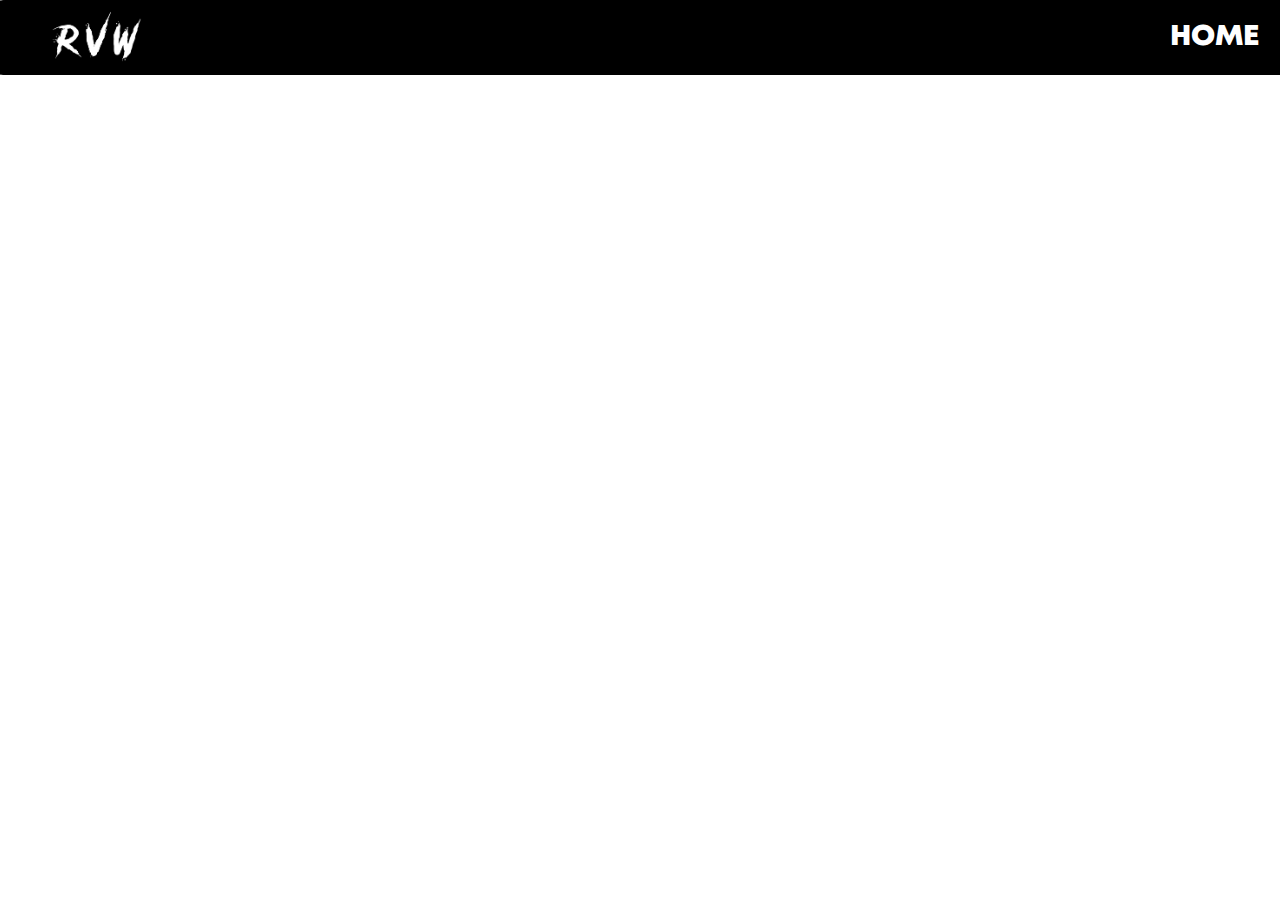
==== network.html @ 0bae40a4 "Add files via upload" ====
<!doctype html>
<html>
<head>
<meta charset="utf-8">
<title>Untitled Page</title>
<meta name="generator" content="WYSIWYG Web Builder 17 - https://www.wysiwygwebbuilder.com">
<meta name="viewport" content="width=device-width, initial-scale=1.0">
<link href="font-awesome.min.css" rel="stylesheet">
<link href="Untitled1.css" rel="stylesheet">
<link href="network.css" rel="stylesheet">
<script src="jscookmenu.min.js"></script>
<script src="jquery-3.6.0.min.js"></script>
<script src="wb.panel.min.js"></script>
<script>
var cmMenuBar1 =
{
   mainFolderLeft: '',
   mainFolderRight: '',
   mainItemLeft: '',
   mainItemRight: '',
   folderLeft: '',
   folderRight: '',
   itemLeft: '',
   itemRight: '',
   mainSpacing: 0,
   subSpacing: 0,
   delay: 100,
   offsetHMainAdjust: [0, 0],
   offsetSubAdjust: [0, 0]
};
var cmMenuBar1HSplit = [_cmNoClick, '<td class="MenuBar1MenuSplitLeft"><div></div></td>' +
                                    '<td class="MenuBar1MenuSplitText"><div></div></td>' +
                                    '<td class="MenuBar1MenuSplitRight"><div></div></td>'];
var cmMenuBar1MainVSplit = [_cmNoClick, '<div><table width="35" cellspacing="0"><tr><td class="MenuBar1HorizontalSplit">|</td></tr></table></div>'];
var cmMenuBar1MainHSplit = [_cmNoClick, '<td colspan="3" class="MenuBar1MainSplitText"><div></div></td>'];
document.addEventListener('DOMContentLoaded', function(event)
{
   cmDrawFromText('MenuBar1', 'hbr', cmMenuBar1, 'MenuBar1');
});
</script>
<script>
$(document).ready(function()
{
   $("#PanelMenu1").panel({animate: true, animationDuration: 200, animationEasing: 'linear', dismissible: true, display: 'push', position: 'left', toggle: true});
});
</script>
</head>
<body>
<div id="wb_Shape5">
<img src="images/img0008.png" id="Shape5" alt="" width="1920" height="75"></div>
<div id="wb_Image10">
<a href="./index.html"><img src="images/RVWLogo.png" id="Image10" alt="" width="92" height="53"></a></div>
<div id="wb_MenuBar1">
<div id="MenuBar1">
<ul style="display:none;">
   <li><span></span><a href="./index.html" target="_self" title="HOME">HOME</a>
</li>
   <li><span></span><a href="./shows.html" target="_self" title="SHOWS">SHOWS</a>
</li>
   <li><span></span><a href="./roster.html" target="_self" title="ROSTER">ROSTER</a>
</li>
   <li><span></span><a href="./network.html" target="_self" title="NETWORK">NETWORK</a>
</li>
   <li><span></span><a href="https://shop.rvwleague.com/" target="_self" title="SHOP">SHOP</a>
</li>
</ul>
</div>
</div>
<div id="wb_Shape2">
<img src="images/img0010.png" id="Shape2" alt="" width="481" height="75"></div>
<div id="wb_Image1">
<a href="./index.html"><img src="images/RVWLogo.png" id="Image1" alt="" width="92" height="53"></a></div>
<div id="wb_PanelMenu1">
<a href="#PanelMenu1_markup" id="PanelMenu1">&nbsp;</a>
<div id="PanelMenu1_markup">
   <div id="PanelMenu1-logo"><img alt="" src="images/RVWLogoSIdePannel.png"></div>
<ul role="menu">
   <li role="menuitem"><a href="./index.html" title="HOME" class="nav-link">HOME</a></li>
   <li role="menuitem"><a href="./shows.html" title="SHOWS" class="nav-link">SHOWS</a></li>
   <li role="menuitem"><a href="./roster.html" title="ROSTER" class="nav-link">ROSTER</a></li>
   <li role="menuitem"><a href="./network.html" title="NETWORK" class="nav-link">NETWORK</a></li>
</ul>
</div>
</div>
</body>
</html>
---- Untitled1.css ----
@font-face
{
   font-family: "Mont Heavy DEMO";
   font-display: swap;
   src: url('Mont-HeavyDEMO.woff2') format('woff2');
}
@font-face
{
   font-family: "Gogh Extra Bold";
   font-display: swap;
   src: url('Gogh-ExtraBold.woff2') format('woff2');
}
h1, .h1
{
   font-family: Arial;
   font-weight: bold;
   font-size: 32px;
   text-decoration: none;
   color: #000000;
   background-color: transparent;
   margin: 0 0 0 0;
   padding: 0 0 0 0;
   display: inline-block;
}
h2, .h2
{
   font-family: Arial;
   font-weight: bold;
   font-size: 27px;
   text-decoration: none;
   color: #000000;
   background-color: transparent;
   margin: 0 0 0 0;
   padding: 0 0 0 0;
   display: inline-block;
}
h3, .h3
{
   font-family: Arial;
   font-weight: bold;
   font-size: 24px;
   text-decoration: none;
   color: #000000;
   background-color: transparent;
   margin: 0 0 0 0;
   padding: 0 0 0 0;
   display: inline-block;
}
h4, .h4
{
   font-family: Arial;
   font-weight: bold;
   font-size: 21px;
   font-style: italic;
   text-decoration: none;
   color: #000000;
   background-color: transparent;
   margin: 0 0 0 0;
   padding: 0 0 0 0;
   display: inline-block;
}
h5, .h5
{
   font-family: Arial;
   font-weight: bold;
   font-size: 19px;
   text-decoration: none;
   color: #000000;
   background-color: transparent;
   margin: 0 0 0 0;
   padding: 0 0 0 0;
   display: inline-block;
}
h6, .h6
{
   font-family: Arial;
   font-weight: bold;
   font-size: 16px;
   text-decoration: none;
   color: #000000;
   background-color: transparent;
   margin: 0 0 0 0;
   padding: 0 0 0 0;
   display: inline-block;
}
.CustomStyle
{
   font-family: "Courier New";
   font-weight: bold;
   font-size: 16px;
   text-decoration: none;
   color: #2E74B5;
   background-color: transparent;
}
@media only screen and (max-width: 969px)
{
}
---- network.css ----
body
{
   background-color: #FFFFFF;
   color: #000000;
   font-family: Arial;
   font-weight: normal;
   font-size: 13px;
   line-height: 1.1875;
   margin: 0;
   padding: 0;
}
a
{
   color: #0000FF;
   text-decoration: underline;
}
a:visited
{
   color: #800080;
}
a:active
{
   color: #FF0000;
}
a:hover
{
   color: #0000FF;
   text-decoration: underline;
}
input:focus, textarea:focus, select:focus
{
   outline: none;
}
#Shape5
{
   border-width: 0;
   vertical-align: top;
}
#wb_Image10
{
   vertical-align: top;
}
#Image10
{
   border: 0px solid #000000;
   border-radius: 0px;
   padding: 0;
   margin: 0;
   left: 0;
   top: 0;
   width: 100%;
   height: 100%;
}
#MenuBar1
{
   background-color: transparent;
   border: 0px solid #CCCCCC;
}
.MenuBar1SubMenu
{
   background-color: transparent;
   border: 0px solid #CCCCCC;
   position:	absolute;
   visibility: hidden;
   overflow: visible;
   z-index: 100;
}
.MenuBar1SubMenuTable
{
   cursor: default;
   border: 0;
   padding: 0;
}
.MenuBar1SubMenuTable tr
{
   margin: 0;
   padding: 0;
}
.MenuBar1Menu
{
   background-color: transparent;
   margin: 0px 0 0px 0px;
   padding: 0;
}
.MenuBar1MenuOuter
{
   background-color: transparent;
   border: 0px solid #CCCCCC;
}
.MenuBar1Menu tr
{
   margin: 0;
   padding: 0;
}
.MenuBar1MainItem .MenuBar1MainItemLeft,
.MenuBar1MainItem .MenuBar1MainFolderLeft
{
   width: 0px;
   cursor: pointer;
   border-width: 0;
   text-align: center;
   padding: 3px 0 3px 0;
   font-size: 1px;
}
.MenuBar1MainItem .MenuBar1MainItemText, 
.MenuBar1MainItem .MenuBar1MainItemText a,
.MenuBar1MainItem .MenuBar1MainFolderText,
.MenuBar1MainItem .MenuBar1MainFolderText a
{
   background-color: transparent;
   color: #FFFFFF;
   font-size: 29px;
   font-family: "Mont Heavy DEMO";
   font-weight: normal;
   font-style: normal;
   line-height: 40px;
   text-align: left;
   text-decoration: none;
   white-space: nowrap;
   margin: 0;
   cursor: pointer;
   border-bottom: 0px solid #CCCCCC;
   border-right: 0px solid #CCCCCC;
   border-top: 0px solid #CCCCCC;
   border-left: 0px solid #CCCCCC;
   padding: 3px 25px 3px 5px;
   vertical-align: middle;
}
.MenuBar1MainItem .MenuBar1MainItemRight,
.MenuBar1MainItem .MenuBar1MainFolderRight
{
   width: 0px;
   cursor: pointer;
   border-width: 0;
   padding: 3px 0 3px 0;
   font-size: 1px;
}
.MenuBar1MainItemHover .MenuBar1MainItemLeft,
.MenuBar1MainItemActive .MenuBar1MainItemLeft,
.MenuBar1MainItemHover .MenuBar1MainFolderLeft,
.MenuBar1MainItemActive .MenuBar1MainFolderLeft
{
   width: 0px;
   cursor: pointer;
   border-width: 0;
   padding: 3px 0 3px 0;
   font-size: 1px;
}
.MenuBar1MainItemHover .MenuBar1MainItemText,
.MenuBar1MainItemActive .MenuBar1MainItemText,
.MenuBar1MainItemHover .MenuBar1MainItemText a,
.MenuBar1MainItemActive .MenuBar1MainItemText a,
.MenuBar1MainItemHover .MenuBar1MainFolderText,
.MenuBar1MainItemActive .MenuBar1MainFolderText,
.MenuBar1MainItemHover .MenuBar1MainFolderText a,
.MenuBar1MainItemActive .MenuBar1MainFolderText a
{
   background-color: transparent;
   color: #FFFFFF;
   font-size: 29px;
   font-family: "Mont Heavy DEMO";
   font-weight: normal;
   font-style: normal;
   line-height: 40px;
   text-align: left;
   text-decoration: none;
   white-space: nowrap;
   margin: 0;
   cursor: pointer;
   border-bottom: 0px solid #CCCCCC;
   border-right: 0px solid #CCCCCC;
   border-top: 0px solid #CCCCCC;
   border-left: 0px solid #CCCCCC;
   padding: 3px 25px 3px 5px;
   vertical-align: middle;
}
.MenuBar1MainItemHover .MenuBar1MainItemRight,
.MenuBar1MainItemActive .MenuBar1MainItemRight,
.MenuBar1MainItemHover .MenuBar1MainFolderRight,
.MenuBar1MainItemActive .MenuBar1MainFolderRight
{
   width: 0px;
   cursor: pointer;
   border-width: 0;
   padding: 3px 0 3px 0;
   font-size: 1px;
}
.MenuBar1MenuItem .MenuBar1MenuItemLeft,
.MenuBar1MenuItem .MenuBar1MenuFolderLeft
{
   width: 0px;
   cursor: pointer;
   border-width: 0;
   text-align: center;
   padding: 3px 0 3px 0;
   font-size: 1px;
}
.MenuBar1MenuItem .MenuBar1MenuItemText, 
.MenuBar1MenuItem .MenuBar1MenuItemText a,
.MenuBar1MenuItem .MenuBar1MenuFolderText,
.MenuBar1MenuItem .MenuBar1MenuFolderText a
{
   background-color: #FFFFFF;
   color: #333333;
   font-size: 13px;
   font-family: Arial;
   font-weight: normal;
   font-style: normal;
   line-height: 16px;
   text-align: left;
   text-decoration: none;
   white-space: nowrap;
   margin: 0;
   cursor: pointer;
   border-bottom: 0px solid #CCCCCC;
   border-top: 0px solid #CCCCCC;
   border-right: 0px solid #CCCCCC;
   border-left: 0px solid #CCCCCC;
   padding: 3px 5px 3px 5px;
   vertical-align: middle;
}
.MenuBar1MenuItem .MenuBar1MenuItemRight,
.MenuBar1MenuItem .MenuBar1MenuFolderRight
{
   width: 0px;
   cursor: pointer;
   border-width: 0;
   padding: 3px 0 3px 0;
   font-size: 1px;
}
.MenuBar1MenuItemHover .MenuBar1MenuItemLeft, 
.MenuBar1MenuItemActive .MenuBar1MenuItemLeft,
.MenuBar1MenuItemHover .MenuBar1MenuFolderLeft,
.MenuBar1MenuItemActive .MenuBar1MenuFolderLeft
{
   width: 0px;
   cursor: pointer;
   border-width: 0;
   padding: 3px 0 3px 0;
   font-size: 1px;
}
.MenuBar1MenuItemHover .MenuBar1MenuItemText,
.MenuBar1MenuItemActive .MenuBar1MenuItemText,
.MenuBar1MenuItemHover .MenuBar1MenuItemText a,
.MenuBar1MenuItemActive .MenuBar1MenuItemText a,
.MenuBar1MenuItemHover .MenuBar1MenuFolderText,
.MenuBar1MenuItemActive .MenuBar1MenuFolderText,
.MenuBar1MenuItemHover .MenuBar1MenuFolderText a,
.MenuBar1MenuItemActive .MenuBar1MenuFolderText a
{
   background-color: #337AB7;
   color: #FFFFFF;
   font-size: 13px;
   font-family: Arial;
   font-weight: normal;
   font-style: normal;
   line-height: 16px;
   text-align: left;
   text-decoration: none;
   white-space: nowrap;
   margin: 0;
   cursor: pointer;
   border-bottom: 0px solid #CCCCCC;
   border-top: 0px solid #CCCCCC;
   border-right: 0px solid #CCCCCC;
   border-left: 0px solid #CCCCCC;
   padding: 3px 5px 3px 5px;
   vertical-align: middle;
}
.MenuBar1MenuItemHover .MenuBar1MenuItemRight,
.MenuBar1MenuItemActive .MenuBar1MenuItemRight,
.MenuBar1MenuItemHover .MenuBar1MenuFolderRight,
.MenuBar1MenuItemActive .MenuBar1MenuFolderRight
{
   width: 0px;
   cursor: pointer;
   border-width: 0;
   padding: 3px 0 3px 0;
   font-size: 1px;
}
.MenuBar1SubMenu td,
.MenuBar1Menu td,
.MenuBar1Menu tr
{
   vertical-align: middle;
}
.MenuBar1MenuSplitText div
{
   height: 1px;
   padding: 0;
   background-color: #333333;
   overflow: hidden;
}
.MenuBar1MenuItem .MenuBar1MenuSplitLeft
{
   height: 7px;
   padding: 0;
}
.MenuBar1MenuItem .MenuBar1MenuSplitText
{
   background-color: #FFFFFF;
   height: 7px;
   padding: 0 6px 0 6px;
}
.MenuBar1MenuItem .MenuBar1MenuSplitRight
{
   height: 7px;
   padding: 0;
}
.MenuBar1MainSplitText div
{
   background-color: #333333;
   height: 1px;
   padding: 0;
   overflow: hidden;
}
.MenuBar1MainItem .MenuBar1MainSplitLeft 
{
   height: 7px;
   padding: 0;
}
.MenuBar1MainItem .MenuBar1MainSplitText
{
   background-color: transparent;
   height: 7px;
   padding: 0;
}
.MenuBar1MainItem .MenuBar1MainSplitRight
{
   height: 7px;
   padding: 0;
}
.MenuBar1MainItem
{
   vertical-align: middle;
}
.MenuBar1HorizontalSplit
{
   border-right: 0 solid #8080FF;
   border-left: 0 solid #8080FF;
   width: 35px;
   background-color: transparent;
   padding: 3px 0 3px 0;
   vertical-align: middle;
   text-align: center;
   text-decoration: none;
   color: #333333;
   font-size: 29px;
   font-family: "Mont Heavy DEMO";
   font-style: normal;
}
.MenuBar1MainItem, .MenuBar1MainItemHover, .MenuBar1MainItemActive,
.MenuBar1MenuItem, .MenuBar1MenuItemHover, .MenuBar1MenuItemActive
{
   white-space: nowrap;
}
.MenuBar1SpacerDiv
{
   background: transparent;
   margin: 0;
   padding: 0;
   border: 0;
   font-size: 1px;
}
#wb_MenuBar1
{
   z-index: 1111 !important;
}
#Shape2
{
   border-width: 0;
   vertical-align: top;
}
#wb_Image1
{
   vertical-align: top;
}
#Image1
{
   border: 0px solid #000000;
   border-radius: 0px;
   padding: 0;
   margin: 0;
   left: 0;
   top: 0;
   width: 100%;
   height: 100%;
}
#wb_PanelMenu1 a, #PanelMenu1_markup li a
{
   display: block;
   text-align: center;
   vertical-align: middle;
}
#PanelMenu1_markup
{
   display: none;
   margin: 0;
   padding: 0;
}
#PanelMenu1_panel #PanelMenu1_markup
{
   display: block;
}
#PanelMenu1_markup ul
{
   list-style: none;
   list-style-type: none;
   margin: 0;
   padding: 0;
}
#PanelMenu1_markup li a, #PanelMenu1_markup li a:hover
{
   padding: 10px 10px 10px 10px;
   box-shadow: none;
}
#PanelMenu1_markup .divider
{
   height: 1px;
   margin: 9px 0;
   overflow: hidden;
   background-color: #2E2E2E;
}
#PanelMenu1_panel
{
   display: none;
   position: fixed;
   top: 0;
   height: 100%;
   width: 250px;
   z-index: 9999;
}
#PanelMenu1_markup li a
{
   color: #F7F7F7;
   border: 0px solid #2E2E2E;
   background-color: #3E3E3E;
   font-family: Arial;
   font-weight: normal;
   font-size: 13px;
   font-style: normal;
   text-decoration: none;
}
#wb_PanelMenu1 a
{
   color: #F7F7F7;
   border: 1px solid #000000;
   border-radius: 0px;
   background-color: #000000;
   font-family: Arial;
   font-weight: normal;
   font-size: 13px;
   font-style: normal;
   text-decoration: none;
   text-align: center;
}
#PanelMenu1_markup li a:hover
{
   color: #F7F7F7;
   background-color: #484848;
   border: 0px solid #2E2E2E;
}
#wb_PanelMenu1 a:hover
{
   color: #F7F7F7;
   background-color: #484848;
   border: 1px solid #2E2E2E;
}
#PanelMenu1_panel
{
   background-color: #3E3E3E;
   overflow-y: auto;
}
#PanelMenu1
{
   padding-left: 50px;
}
#PanelMenu1:after
{
   position: absolute;
   top: 50%;
   left: 0px;
   width: 50px;
   height: 50px;
   margin-top: -25px;
   content: "\f0c9";
   display: inline-block;
   font-family: FontAwesome;
   font-size: 50px;
   line-height: 50px;
}
#PanelMenu1
{
   line-height: 70px;
   width: 20px;
   height: 70px;
   position: absolute;
   z-index: 999;
}
#PanelMenu1-logo
{
   border-width: 0;
   padding: 10px 10px 10px 10px;
   text-align: center;
}
#PanelMenu1-logo img
{
   border-width: 0;
   height: auto;
   max-width: 100%;
}
#wb_Image10
{
   position: absolute;
   left: 51px;
   top: 11px;
   width: 92px;
   height: 52px;
   z-index: 1;
}
#wb_Shape5
{
   position: absolute;
   left: 0px;
   top: 0px;
   width: 1920px;
   height: 75px;
   z-index: 0;
}
#Shape2
{
   width: 481px;
   height: 75px;
}
#wb_Image1
{
   position: absolute;
   left: 51px;
   top: 11px;
   width: 92px;
   height: 52px;
   visibility: hidden;
   z-index: 4;
}
#Shape5
{
   width: 1920px;
   height: 75px;
}
#wb_PanelMenu1
{
   position: absolute;
   left: 970px;
   top: 41px;
   width: 70px;
   height: 70px;
   visibility: hidden;
   text-align: center;
   z-index: 5;
}
#wb_MenuBar1
{
   position: absolute;
   left: 1165px;
   top: 14px;
   width: 695px;
   height: 46px;
   z-index: 2;
}
#wb_Shape2
{
   position: absolute;
   left: 0px;
   top: 0px;
   width: 481px;
   height: 75px;
   visibility: hidden;
   z-index: 3;
}
@media only screen and (max-width: 969px)
{
body
{
   background-color: #FFFFFF;
   background-image: none;
}
#wb_Shape5
{
   left: 0px;
   top: 0px;
   visibility: hidden;
   display: none;
   margin: 0;
}
#wb_Image10
{
   left: 51px;
   top: 11px;
   width: 92px;
   height: 52px;
   visibility: hidden;
   display: none;
   margin: 0;
   padding: 0;
}
#wb_MenuBar1
{
   left: 1165px;
   top: 14px;
   width: 695px;
   height: 46px;
   visibility: hidden;
   display: none;
   margin: 0;
}
#wb_Shape2
{
   left: 0px;
   top: 0px;
   visibility: visible;
   display: inline;
   margin: 0;
}
#wb_Image1
{
   left: 192px;
   top: 11px;
   width: 92px;
   height: 52px;
   visibility: visible;
   display: inline;
   margin: 0;
   padding: 0;
}
#wb_PanelMenu1
{
   left: 15px;
   top: 8px;
   width: 53px;
   height: 53px;
   visibility: visible;
   display: inline;
   margin: 0;
}
#PanelMenu1
{
   line-height: 53px;
   width: 3px;
   height: 53px;
}
#PanelMenu1 .line:first-child
{
   margin-top: 1px;
}
#PanelMenu1_markup li a
{
   color: #F7F7F7;
   border: 0px solid #2E2E2E;
   background-color: #000000;
   font-family: "Mont Heavy DEMO";
   font-weight: normal;
   font-size: 21px;
   font-style: normal;
   text-decoration: none;
}
#wb_PanelMenu1 a
{
   color: #F7F7F7;
   border: 1px solid #000000;
   border-radius: 0px;
   background-color: #000000;
   font-family: "Mont Heavy DEMO";
   font-weight: normal;
   font-size: 21px;
   font-style: normal;
   text-decoration: none;
   text-align: center;
}
#PanelMenu1_markup li a:hover
{
   color: #F7F7F7;
   background-color: #000000;
   border: 0px solid #2E2E2E;
}
#wb_PanelMenu1 a:hover
{
   color: #F7F7F7;
   background-color: #000000;
   border: 1px solid #000000;
}
#PanelMenu1_panel
{
   background-color: #000000;
   overflow-y: auto;
}
}
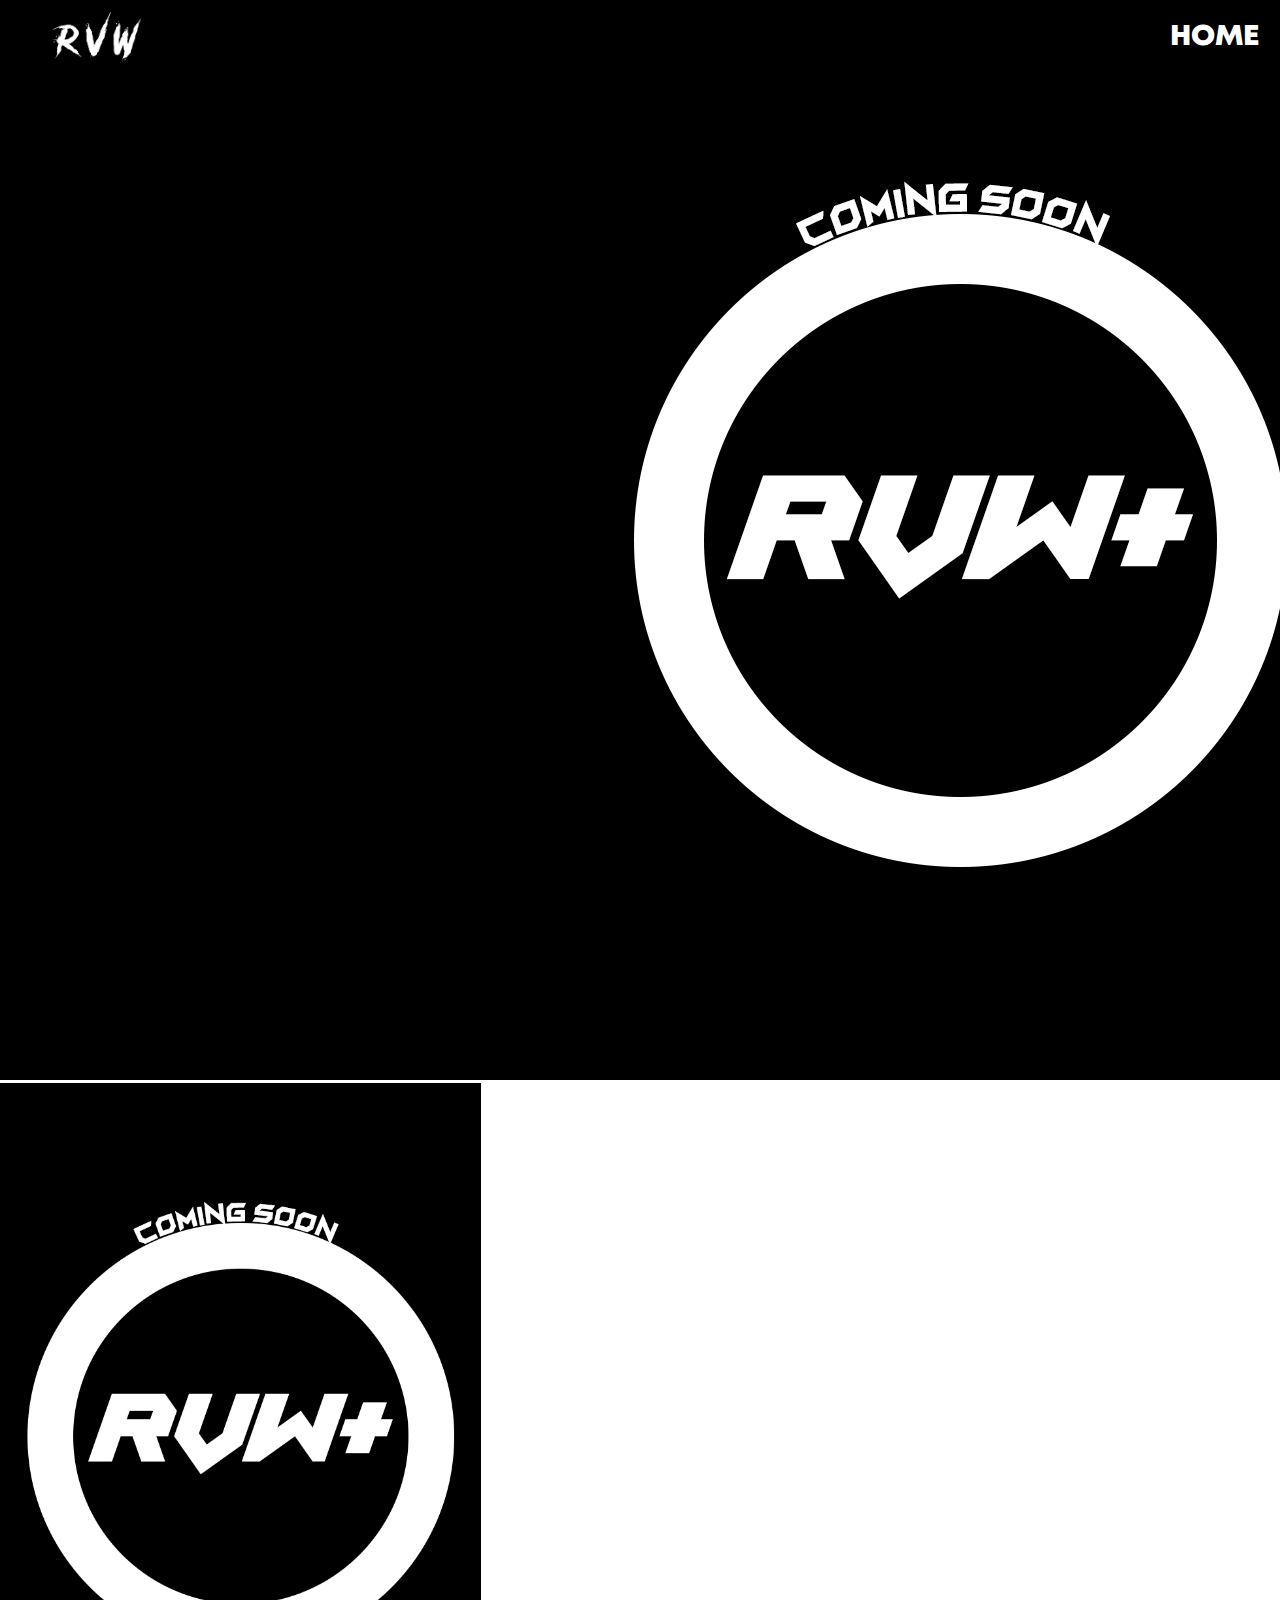
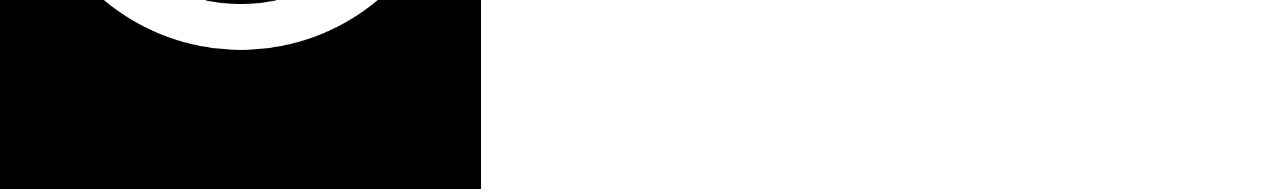
==== commit 8b15ed86: "Add files via upload" ====
--- a/network.html
+++ b/network.html
@@ -5,8 +5,11 @@
 <title>Untitled Page</title>
 <meta name="generator" content="WYSIWYG Web Builder 17 - https://www.wysiwygwebbuilder.com">
 <meta name="viewport" content="width=device-width, initial-scale=1.0">
+<link href="RVW1240.png" rel="icon" sizes="1240x1240" type="image/png">
+<link href="RVW1240.png" rel="icon" sizes="1240x1240" type="image/png">
+<link href="RVW1240.png" rel="apple-touch-icon" sizes="1240x1240">
 <link href="font-awesome.min.css" rel="stylesheet">
-<link href="Untitled1.css" rel="stylesheet">
+<link href="RVWNewWebsite.css" rel="stylesheet">
 <link href="network.css" rel="stylesheet">
 <script src="jscookmenu.min.js"></script>
 <script src="jquery-3.6.0.min.js"></script>
@@ -42,10 +45,17 @@
 $(document).ready(function()
 {
    $("#PanelMenu1").panel({animate: true, animationDuration: 200, animationEasing: 'linear', dismissible: true, display: 'push', position: 'left', toggle: true});
+   if (navigator.userAgent.indexOf('Safari') != -1 && navigator.userAgent.indexOf('Chrome') == -1) {$('#preloader').remove();}
+});
+$(window).on('load', function()
+{
+   $('#preloader').remove();
 });
 </script>
 </head>
 <body>
+<div id="wb_Image2">
+<img src="images/RVW+Teaser Desktop.png" id="Image2" alt="" width="1920" height="1080"></div>
 <div id="wb_Shape5">
 <img src="images/img0008.png" id="Shape5" alt="" width="1920" height="75"></div>
 <div id="wb_Image10">
@@ -82,5 +92,8 @@
 </ul>
 </div>
 </div>
+<div id="wb_Image3">
+<img src="images/RVW+Teaser Mobile.png" id="Image3" alt="" width="481" height="706"></div>
+<div id="preloader"></div>
 </body>
 </html>--- a/RVWNewWebsite.css
+++ b/RVWNewWebsite.css
@@ -0,0 +1,97 @@
+@font-face
+{
+   font-family: "Mont Heavy DEMO";
+   font-display: swap;
+   src: url('Mont-HeavyDEMO.woff2') format('woff2');
+}
+@font-face
+{
+   font-family: "Gogh Extra Bold";
+   font-display: swap;
+   src: url('Gogh-ExtraBold.woff2') format('woff2');
+}
+h1, .h1
+{
+   font-family: Arial;
+   font-weight: bold;
+   font-size: 32px;
+   text-decoration: none;
+   color: #000000;
+   background-color: transparent;
+   margin: 0 0 0 0;
+   padding: 0 0 0 0;
+   display: inline-block;
+}
+h2, .h2
+{
+   font-family: Arial;
+   font-weight: bold;
+   font-size: 27px;
+   text-decoration: none;
+   color: #000000;
+   background-color: transparent;
+   margin: 0 0 0 0;
+   padding: 0 0 0 0;
+   display: inline-block;
+}
+h3, .h3
+{
+   font-family: Arial;
+   font-weight: bold;
+   font-size: 24px;
+   text-decoration: none;
+   color: #000000;
+   background-color: transparent;
+   margin: 0 0 0 0;
+   padding: 0 0 0 0;
+   display: inline-block;
+}
+h4, .h4
+{
+   font-family: Arial;
+   font-weight: bold;
+   font-size: 21px;
+   font-style: italic;
+   text-decoration: none;
+   color: #000000;
+   background-color: transparent;
+   margin: 0 0 0 0;
+   padding: 0 0 0 0;
+   display: inline-block;
+}
+h5, .h5
+{
+   font-family: Arial;
+   font-weight: bold;
+   font-size: 19px;
+   text-decoration: none;
+   color: #000000;
+   background-color: transparent;
+   margin: 0 0 0 0;
+   padding: 0 0 0 0;
+   display: inline-block;
+}
+h6, .h6
+{
+   font-family: Arial;
+   font-weight: bold;
+   font-size: 16px;
+   text-decoration: none;
+   color: #000000;
+   background-color: transparent;
+   margin: 0 0 0 0;
+   padding: 0 0 0 0;
+   display: inline-block;
+}
+.CustomStyle
+{
+   font-family: "Courier New";
+   font-weight: bold;
+   font-size: 16px;
+   text-decoration: none;
+   color: #2E74B5;
+   background-color: transparent;
+}
+@media only screen and (max-width: 969px)
+{
+}
